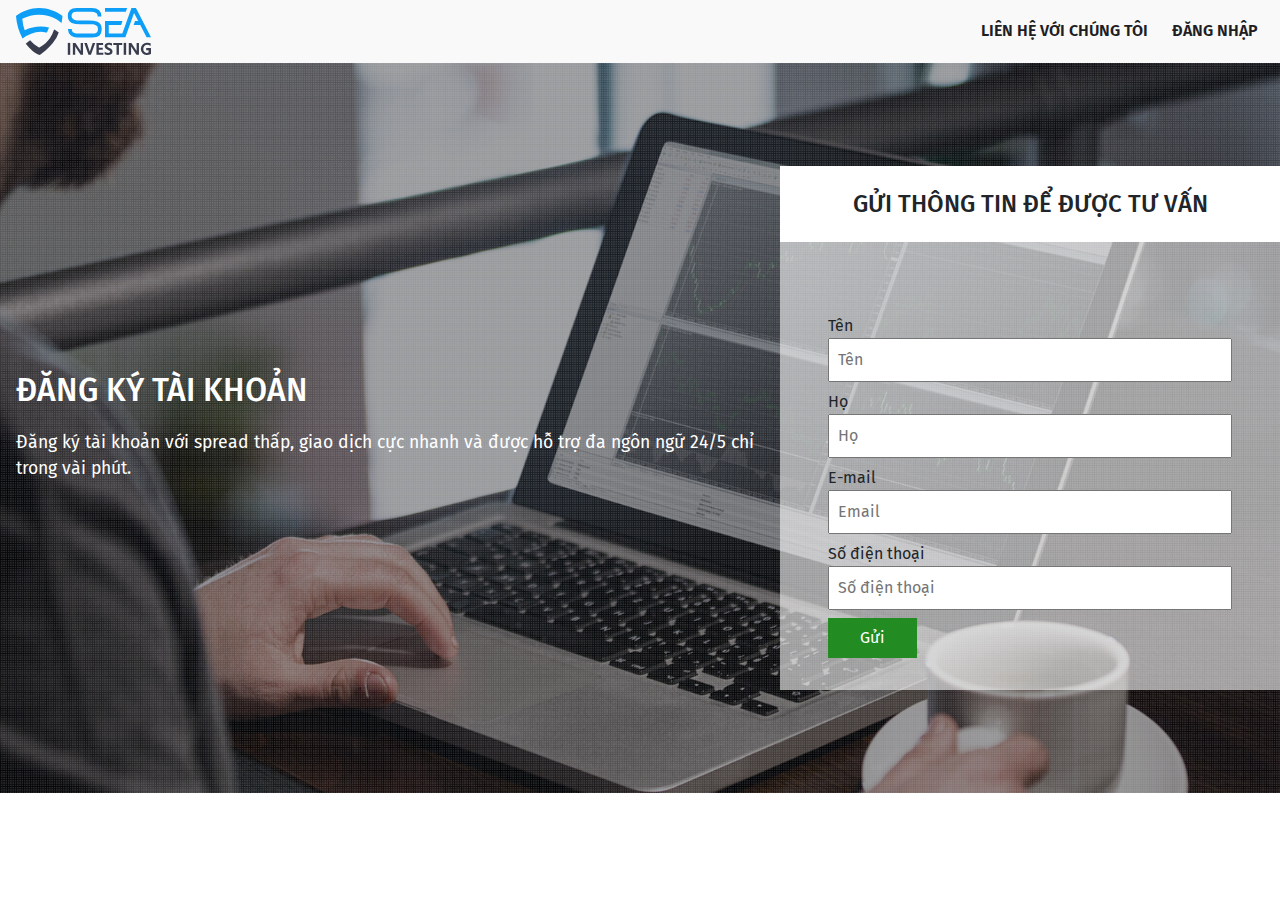
==== index.html @ d0ca2912 "first commit" ====
<!DOCTYPE html>
<html lang="en">

<head>
    <meta charset="UTF-8">
    <meta http-equiv="X-UA-Compatible" content="IE=edge">
    <meta name="viewport" content="width=device-width, initial-scale=1.0">
    <title>Sea investing</title>
    <meta name="author" content="">
    <meta property="og:title" content="Sea investing" />
    <meta property="og:type" content="article" />
    <meta property="og:url" content="link url " />
    <meta property="og:image" content="/images/san-chung-khoan.jpg" />
    <meta property="og:description" content="Sea investing" />
    <meta property="og:site_name" content="" />
    <link rel="shortcut icon" type="image/png" href="https://cdn.seainvesting.com/ASX/shared/img/general/favicon.ico">
    <link rel="stylesheet" href="https://pro.fontawesome.com/releases/v5.10.0/css/all.css"
        integrity="sha384-AYmEC3Yw5cVb3ZcuHtOA93w35dYTsvhLPVnYs9eStHfGJvOvKxVfELGroGkvsg+p" crossorigin="anonymous" />
    <link rel="stylesheet" href="./css/style.css">
    <link rel="stylesheet" href="https://maxcdn.bootstrapcdn.com/bootstrap/4.0.0/css/bootstrap.min.css"
        integrity="sha384-Gn5384xqQ1aoWXA+058RXPxPg6fy4IWvTNh0E263XmFcJlSAwiGgFAW/dAiS6JXm" crossorigin="anonymous">

</head>

<body>
    <div class="page">
        <header class="page-header">
            <div class="containers">
                <div class="navbar">
                    <img src="./images/logo.svg" alt="">
                    <ul>
                        <li><a href="" data-toggle="modal" data-target="#exampleModalCenter">Liên Hệ với Chúng Tôi</a>
                        </li>
                        <li><a href="">Đăng Nhập</a></li>
                        <li><a href=""><i class="fal fa-globe"></i> English</a></li>
                    </ul>
                </div>
            </div>
        </header>
        <main class="page-main">
            <div class="page-main__title">
                <h2>ĐĂNG KÝ TÀI KHOẢN</h2>
                <p>Đăng ký tài khoản với spread thấp, giao dịch cực nhanh và được hỗ trợ đa ngôn ngữ 24/5 chỉ trong vài
                    phút.</p>
            </div>
            <div class="page-main__form">
                <form class="main-form">
                    <h2>Gửi Thông tin để được tư vấn</h2>
                    <div>
                        <div>
                            <label for="">Tên</label>
                            <input type="text" placeholder="Tên" class="last-name" required>
                        </div>
                        <div>
                            <label for="">Họ</label>
                            <input type="text" placeholder="Họ" class="first-name" required>
                        </div>
                        <div>
                            <label for="">E-mail</label>
                            <input type="email" placeholder="Email" class="emails" required>
                        </div>
                        <div>
                            <label for="">Số điện thoại</label>
                            <input type="number" placeholder="Số điện thoại" class="phones" required>
                        </div>
                        <div>
                            <button type="submit" onclick="sendcontact()" class="sends">Gửi</button>
                        </div>
                    </div>
                </form>
            </div>
        </main>
    </div>
    <script src="./js/main.js"></script>
    <script src="https://code.jquery.com/jquery-3.2.1.slim.min.js"
        integrity="sha384-KJ3o2DKtIkvYIK3UENzmM7KCkRr/rE9/Qpg6aAZGJwFDMVNA/GpGFF93hXpG5KkN" crossorigin="anonymous">
    </script>
    <script src="https://cdnjs.cloudflare.com/ajax/libs/popper.js/1.12.9/umd/popper.min.js"
        integrity="sha384-ApNbgh9B+Y1QKtv3Rn7W3mgPxhU9K/ScQsAP7hUibX39j7fakFPskvXusvfa0b4Q" crossorigin="anonymous">
    </script>
    <script src="https://maxcdn.bootstrapcdn.com/bootstrap/4.0.0/js/bootstrap.min.js"
        integrity="sha384-JZR6Spejh4U02d8jOt6vLEHfe/JQGiRRSQQxSfFWpi1MquVdAyjUar5+76PVCmYl" crossorigin="anonymous">
    </script>
</body>

</html>

<!-- Modal -->
<div class="modal fade" id="exampleModalCenter" tabindex="-1" role="dialog" aria-labelledby="exampleModalCenterTitle"
    aria-hidden="true">
    <div class="modal-dialog modal-dialog-centered" role="document">
        <div class="modal-content">
            <div class="modal-header">
                <h5 class="modal-title" id="exampleModalLongTitle">Liên với chúng tôi</h5>
                <button type="button" class="close" data-dismiss="modal" aria-label="Close">
                    <span aria-hidden="true">&times;</span>
                </button>
            </div>
            <div class="modal-body">
                <form>
                    <div class="form-group">
                        <label for="recipient-name" class="col-form-label">Họ tên:</label>
                        <input type="text" class="form-control" id="recipient-name" required>
                    </div>
                    <div class="form-group">
                        <label for="recipient-name" class="col-form-label">Số điện thoại:</label>
                        <input type="number" class="form-control" id="recipient-phone" required>
                    </div>
                    <div class="form-group">
                        <label for="recipient-name" class="col-form-label">E-mail:</label>
                        <input type="email" class="form-control" id="recipient-email" required>
                    </div>
                    <div class="form-group">
                        <label for="message-text" class="col-form-label">Message:</label>
                        <textarea class="form-control" id="message-text"></textarea>
                    </div>
                </form>
            </div>
            <div class="modal-footer">
                <button type="button" class="btn btn-secondary" data-dismiss="modal">Close</button>
                <button type="submit" class="btn btn-primary">Gửi</button>
            </div>
        </div>
    </div>
</div>
---- css/style.css ----
@import url("https://fonts.googleapis.com/css2?family=Fira+Sans:wght@100;200;300;400;500;600;700;800;900&family=Ubuntu:wght@300;400;500;700&display=swap");*{padding:0;margin:0;-webkit-box-sizing:border-box;box-sizing:border-box;font-size:100%;font-family:'Fira Sans', sans-serif}.page-header{background-color:#f9f9f9}.navbar,ul{display:-webkit-box;display:-ms-flexbox;display:flex;-webkit-box-align:center;-ms-flex-align:center;align-items:center;-webkit-box-pack:justify;-ms-flex-pack:justify;justify-content:space-between}.navbar{padding:1em 0}.navbar img{font-size:100%}.navbar ul{margin:0}.navbar ul li{padding-left:1.5em;list-style:none}.navbar li a{text-decoration:none;text-transform:uppercase;font-weight:600;color:#1e1e24}.page-main{background-image:url("/images/bg.jpg");background-position:center center;background-size:cover;background-repeat:no-repeat;min-height:730px;height:100%;position:relative;display:-webkit-box;display:-ms-flexbox;display:flex;-webkit-box-align:center;-ms-flex-align:center;align-items:center;-webkit-box-pack:justify;-ms-flex-pack:justify;justify-content:space-between}.page-main__title{-webkit-box-flex:2;-ms-flex:2;flex:2;padding-left:1em}.page-main__title h2{font-size:2em;color:#ffff;font-weight:500;line-height:2em}.page-main__title p{color:#ffff;font-size:1.1em}.page-main__form{-webkit-box-flex:1;-ms-flex:1;flex:1;display:-webkit-box;display:-ms-flexbox;display:flex;-webkit-box-align:center;-ms-flex-align:center;align-items:center;-webkit-box-pack:end;-ms-flex-pack:end;justify-content:flex-end}.page-main__form .main-form{width:500px;background-color:rgba(255,255,255,0.6)}.page-main__form h2{background-color:#fff;margin-bottom:3em;padding:1em;text-align:center;text-transform:uppercase;font-size:1.5em;font-weight:500}.page-main__form div{margin:0.5em 0;padding:0 1.5em}.page-main__form label{display:block;padding:0;margin:0}.page-main__form input{width:100%;padding:0.5em;outline:none}.page-main__form button{display:block;margin-bottom:2em;padding:0.5em 2em;border:none;cursor:pointer;background-color:forestgreen;color:#ffff}.containers{width:85em;margin:0 auto}
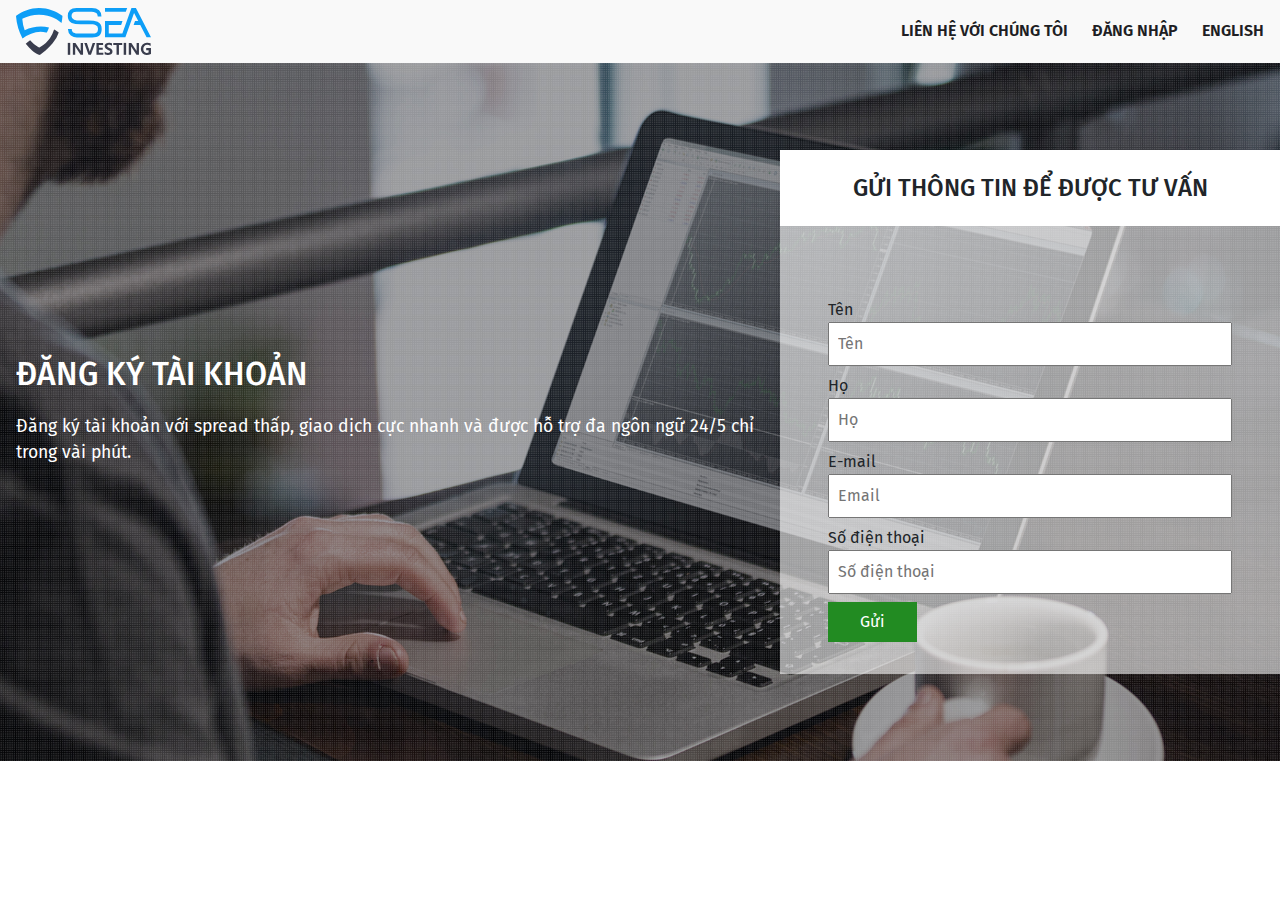
==== commit 9b460003: "first commit" ====
--- a/index.html
+++ b/index.html
@@ -11,7 +11,7 @@
     <meta property="og:type" content="article" />
     <meta property="og:url" content="link url " />
     <meta property="og:image" content="/images/san-chung-khoan.jpg" />
-    <meta property="og:description" content="Sea investing" />
+    <meta property="og:description" content="" />
     <meta property="og:site_name" content="" />
     <link rel="shortcut icon" type="image/png" href="https://cdn.seainvesting.com/ASX/shared/img/general/favicon.ico">
     <link rel="stylesheet" href="https://pro.fontawesome.com/releases/v5.10.0/css/all.css"
@@ -71,7 +71,7 @@
             </div>
         </main>
     </div>
-    <script src="./js/main.js"></script>
+
     <script src="https://code.jquery.com/jquery-3.2.1.slim.min.js"
         integrity="sha384-KJ3o2DKtIkvYIK3UENzmM7KCkRr/rE9/Qpg6aAZGJwFDMVNA/GpGFF93hXpG5KkN" crossorigin="anonymous">
     </script>
@@ -81,6 +81,7 @@
     <script src="https://maxcdn.bootstrapcdn.com/bootstrap/4.0.0/js/bootstrap.min.js"
         integrity="sha384-JZR6Spejh4U02d8jOt6vLEHfe/JQGiRRSQQxSfFWpi1MquVdAyjUar5+76PVCmYl" crossorigin="anonymous">
     </script>
+    <script src="./js/main.js"></script>
 </body>
 
 </html>
--- a/css/style.css
+++ b/css/style.css
@@ -1,2 +1,2 @@
 @import url("https://fonts.googleapis.com/css2?family=Fira+Sans:wght@100;200;300;400;500;600;700;800;900&family=Ubuntu:wght@300;400;500;700&display=swap");*{padding:0;margin:0;-webkit-box-sizing:border-box;box-sizing:border-box;font-size:100%;font-family:'Fira Sans',- sans-serif}.page-header{background-color:#f9f9f9}.navbar,ul{display:-webkit-box;display:-ms-flexbox;display:flex;-webkit-box-align:center;-ms-flex-align:center;align-items:center;-webkit-box-pack:justify;-ms-flex-pack:justify;justify-content:space-between}.navbar{padding:1em 0}.navbar img{font-size:100%}.navbar ul{margin:0}.navbar ul li{padding-left:1.5em;list-style:none}.navbar li a{text-decoration:none;text-transform:uppercase;font-weight:600;color:#1e1e24}.page-main{background-image:url("/images/bg.jpg");background-position:center center;background-size:cover;background-repeat:no-repeat;min-height:730px;height:100%;position:relative;display:-webkit-box;display:-ms-flexbox;display:flex;-webkit-box-align:center;-ms-flex-align:center;align-items:center;-webkit-box-pack:justify;-ms-flex-pack:justify;justify-content:space-between}.page-main__title{-webkit-box-flex:2;-ms-flex:2;flex:2;padding-left:1em}.page-main__title h2{font-size:2em;color:#ffff;font-weight:500;line-height:2em}.page-main__title p{color:#ffff;font-size:1.1em}.page-main__form{-webkit-box-flex:1;-ms-flex:1;flex:1;display:-webkit-box;display:-ms-flexbox;display:flex;-webkit-box-align:center;-ms-flex-align:center;align-items:center;-webkit-box-pack:end;-ms-flex-pack:end;justify-content:flex-end}.page-main__form .main-form{width:500px;background-color:rgba(255,255,255,0.6)}.page-main__form h2{background-color:#fff;margin-bottom:3em;padding:1em;text-align:center;text-transform:uppercase;font-size:1.5em;font-weight:500}.page-main__form div{margin:0.5em 0;padding:0 1.5em}.page-main__form label{display:block;padding:0;margin:0}.page-main__form input{width:100%;padding:0.5em;outline:none}.page-main__form button{display:block;margin-bottom:2em;padding:0.5em 2em;border:none;cursor:pointer;background-color:forestgreen;color:#ffff}.containers{width:85em;margin:0 auto}
+ sans-serif}.page-header{background-color:#f9f9f9}.navbar,ul{display:-webkit-box;display:-ms-flexbox;display:flex;-webkit-box-align:center;-ms-flex-align:center;align-items:center;-webkit-box-pack:justify;-ms-flex-pack:justify;justify-content:space-between}.navbar{padding:1em 0}.navbar img{font-size:100%}.navbar ul{margin:0}.navbar ul li{padding-left:1.5em;list-style:none}.navbar li a{text-decoration:none;text-transform:uppercase;font-weight:600;color:#1e1e24}.page-main{background-image:url("../images/bg.jpg");background-position:center center;background-size:cover;background-repeat:no-repeat;min-height:698px;height:100%;position:relative;display:-webkit-box;display:-ms-flexbox;display:flex;-webkit-box-align:center;-ms-flex-align:center;align-items:center;-webkit-box-pack:justify;-ms-flex-pack:justify;justify-content:space-between}.page-main__title{-webkit-box-flex:2;-ms-flex:2;flex:2;padding-left:1em}.page-main__title h2{font-size:2em;color:#ffff;font-weight:500;line-height:2em}.page-main__title p{color:#ffff;font-size:1.1em}.page-main__form{-webkit-box-flex:1;-ms-flex:1;flex:1;display:-webkit-box;display:-ms-flexbox;display:flex;-webkit-box-align:center;-ms-flex-align:center;align-items:center;-webkit-box-pack:end;-ms-flex-pack:end;justify-content:flex-end}.page-main__form .main-form{width:500px;background-color:rgba(255,255,255,0.6)}.page-main__form h2{background-color:#fff;margin-bottom:3em;padding:1em;text-align:center;text-transform:uppercase;font-size:1.5em;font-weight:500}.page-main__form div{margin:0.5em 0;padding:0 1.5em}.page-main__form label{display:block;padding:0;margin:0}.page-main__form input{width:100%;padding:0.5em;outline:none}.page-main__form button{display:block;margin-bottom:2em;padding:0.5em 2em;border:none;cursor:pointer;background-color:forestgreen;color:#ffff}@media only screen and (max-width: 768px){.navbar{-webkit-box-orient:vertical;-webkit-box-direction:normal;-ms-flex-direction:column;flex-direction:column}.navbar img{width:25%}.navbar ul{margin-top:1em}.navbar ul li a{font-size:0.9em}.page-main{-webkit-box-orient:vertical;-webkit-box-direction:normal;-ms-flex-direction:column;flex-direction:column}.page-main__title{margin-bottom:1em}.page-main__title h2{margin-top:1em;font-size:1.2em}.page-main__title p{font-size:1em}.page-main__form{padding:2em}.modal-content{width:397px !important}}.containers{max-width:85em;margin:0 auto}
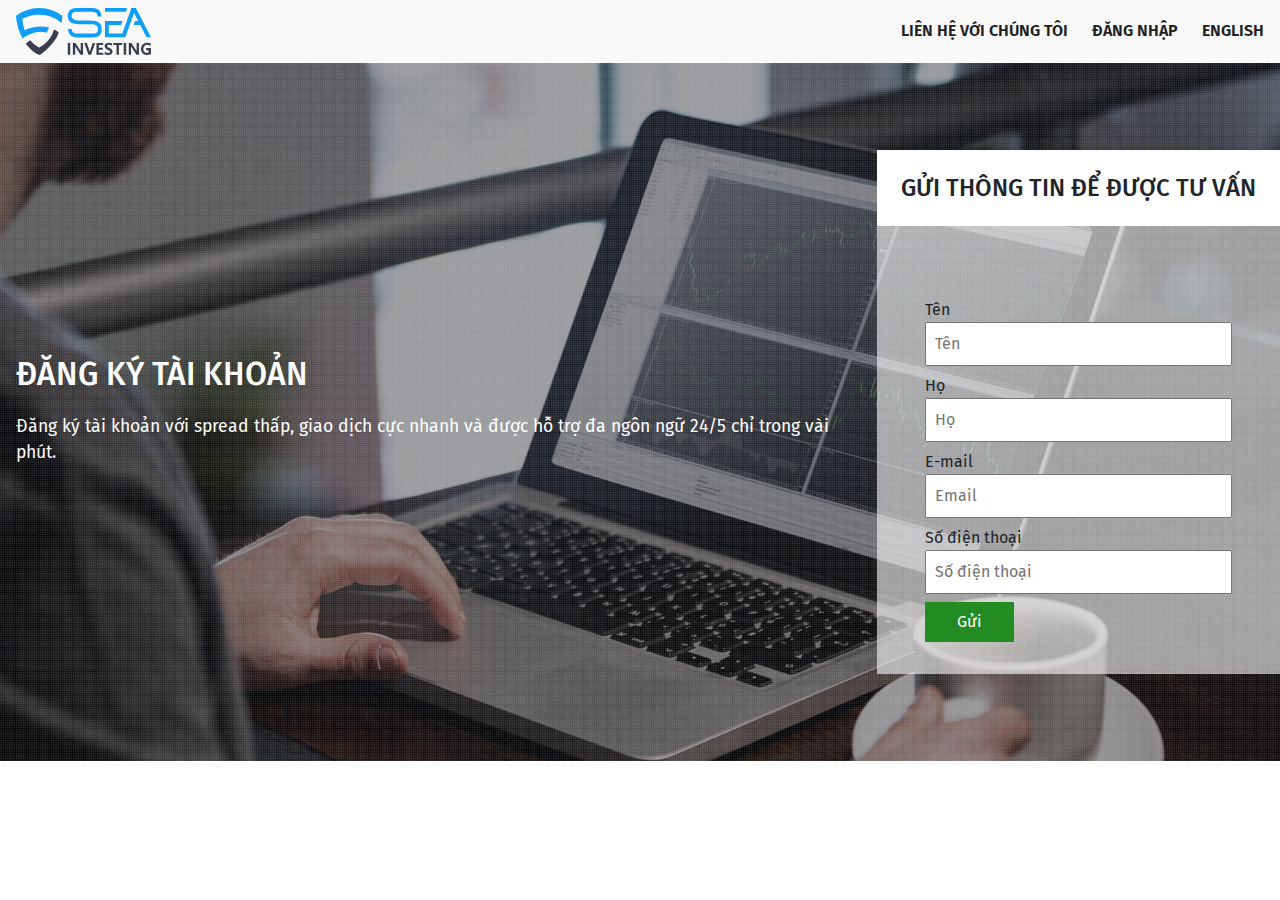
==== commit 7d084752: "first commit" ====
--- a/index.html
+++ b/index.html
@@ -10,7 +10,7 @@
     <meta property="og:title" content="Sea investing" />
     <meta property="og:type" content="article" />
     <meta property="og:url" content="link url " />
-    <meta property="og:image" content="/images/san-chung-khoan.jpg" />
+    <meta property="og:image" content="./images/san-chung-khoan.jpg" />
     <meta property="og:description" content="" />
     <meta property="og:site_name" content="" />
     <link rel="shortcut icon" type="image/png" href="https://cdn.seainvesting.com/ASX/shared/img/general/favicon.ico">
--- a/css/style.css
+++ b/css/style.css
@@ -1,2 +1,2 @@
 @import url("https://fonts.googleapis.com/css2?family=Fira+Sans:wght@100;200;300;400;500;600;700;800;900&family=Ubuntu:wght@300;400;500;700&display=swap");*{padding:0;margin:0;-webkit-box-sizing:border-box;box-sizing:border-box;font-size:100%;font-family:'Fira Sans',- sans-serif}.page-header{background-color:#f9f9f9}.navbar,ul{display:-webkit-box;display:-ms-flexbox;display:flex;-webkit-box-align:center;-ms-flex-align:center;align-items:center;-webkit-box-pack:justify;-ms-flex-pack:justify;justify-content:space-between}.navbar{padding:1em 0}.navbar img{font-size:100%}.navbar ul{margin:0}.navbar ul li{padding-left:1.5em;list-style:none}.navbar li a{text-decoration:none;text-transform:uppercase;font-weight:600;color:#1e1e24}.page-main{background-image:url("../images/bg.jpg");background-position:center center;background-size:cover;background-repeat:no-repeat;min-height:698px;height:100%;position:relative;display:-webkit-box;display:-ms-flexbox;display:flex;-webkit-box-align:center;-ms-flex-align:center;align-items:center;-webkit-box-pack:justify;-ms-flex-pack:justify;justify-content:space-between}.page-main__title{-webkit-box-flex:2;-ms-flex:2;flex:2;padding-left:1em}.page-main__title h2{font-size:2em;color:#ffff;font-weight:500;line-height:2em}.page-main__title p{color:#ffff;font-size:1.1em}.page-main__form{-webkit-box-flex:1;-ms-flex:1;flex:1;display:-webkit-box;display:-ms-flexbox;display:flex;-webkit-box-align:center;-ms-flex-align:center;align-items:center;-webkit-box-pack:end;-ms-flex-pack:end;justify-content:flex-end}.page-main__form .main-form{width:500px;background-color:rgba(255,255,255,0.6)}.page-main__form h2{background-color:#fff;margin-bottom:3em;padding:1em;text-align:center;text-transform:uppercase;font-size:1.5em;font-weight:500}.page-main__form div{margin:0.5em 0;padding:0 1.5em}.page-main__form label{display:block;padding:0;margin:0}.page-main__form input{width:100%;padding:0.5em;outline:none}.page-main__form button{display:block;margin-bottom:2em;padding:0.5em 2em;border:none;cursor:pointer;background-color:forestgreen;color:#ffff}@media only screen and (max-width: 768px){.navbar{-webkit-box-orient:vertical;-webkit-box-direction:normal;-ms-flex-direction:column;flex-direction:column}.navbar img{width:25%}.navbar ul{margin-top:1em}.navbar ul li a{font-size:0.9em}.page-main{-webkit-box-orient:vertical;-webkit-box-direction:normal;-ms-flex-direction:column;flex-direction:column}.page-main__title{margin-bottom:1em}.page-main__title h2{margin-top:1em;font-size:1.2em}.page-main__title p{font-size:1em}.page-main__form{padding:2em}.modal-content{width:397px !important}}.containers{max-width:85em;margin:0 auto}
+ sans-serif}.page-header{background-color:#f9f9f9}.navbar,ul{display:-webkit-box;display:-ms-flexbox;display:flex;-webkit-box-align:center;-ms-flex-align:center;align-items:center;-webkit-box-pack:justify;-ms-flex-pack:justify;justify-content:space-between}.navbar{padding:1em 0}.navbar img{font-size:100%}.navbar ul{margin:0}.navbar ul li{padding-left:1.5em;list-style:none}.navbar li a{text-decoration:none;text-transform:uppercase;font-weight:600;color:#1e1e24}.page-main{background-image:url("../images/bg.jpg");background-position:center center;background-size:cover;background-repeat:no-repeat;min-height:698px;height:100%;position:relative;display:-webkit-box;display:-ms-flexbox;display:flex;-webkit-box-align:center;-ms-flex-align:center;align-items:center;-webkit-box-pack:justify;-ms-flex-pack:justify;justify-content:space-between}.page-main__title{-webkit-box-flex:2;-ms-flex:2;flex:2;padding-left:1em}.page-main__title h2{font-size:2em;color:#ffff;font-weight:500;line-height:2em}.page-main__title p{color:#ffff;font-size:1.1em}.page-main__form{-webkit-box-flex:1;-ms-flex:1;flex:1;display:-webkit-box;display:-ms-flexbox;display:flex;-webkit-box-align:center;-ms-flex-align:center;align-items:center;-webkit-box-pack:end;-ms-flex-pack:end;justify-content:flex-end}.page-main__form .main-form{max-width:500px;background-color:rgba(255,255,255,0.6)}.page-main__form h2{background-color:#fff;margin-bottom:3em;padding:1em;text-align:center;text-transform:uppercase;font-size:1.5em;font-weight:500}.page-main__form div{margin:0.5em 0;padding:0 1.5em}.page-main__form label{display:block;padding:0;margin:0}.page-main__form input{width:100%;padding:0.5em;outline:none}.page-main__form button{display:block;margin-bottom:2em;padding:0.5em 2em;border:none;cursor:pointer;background-color:forestgreen;color:#ffff}@media only screen and (max-width: 768px){.navbar{-webkit-box-orient:vertical;-webkit-box-direction:normal;-ms-flex-direction:column;flex-direction:column}.navbar img{width:25%}.navbar ul{margin-top:1em}.navbar ul li a{font-size:0.9em}.page-main{-webkit-box-orient:vertical;-webkit-box-direction:normal;-ms-flex-direction:column;flex-direction:column}.page-main__title{margin-bottom:1em}.page-main__title h2{margin-top:1em;font-size:1.2em}.page-main__title p{font-size:1em}.page-main__form{padding:2em}.modal-content{width:397px !important}.page-main__form h2{margin-bottom:0;font-size:1em}}.containers{max-width:85em;margin:0 auto}
